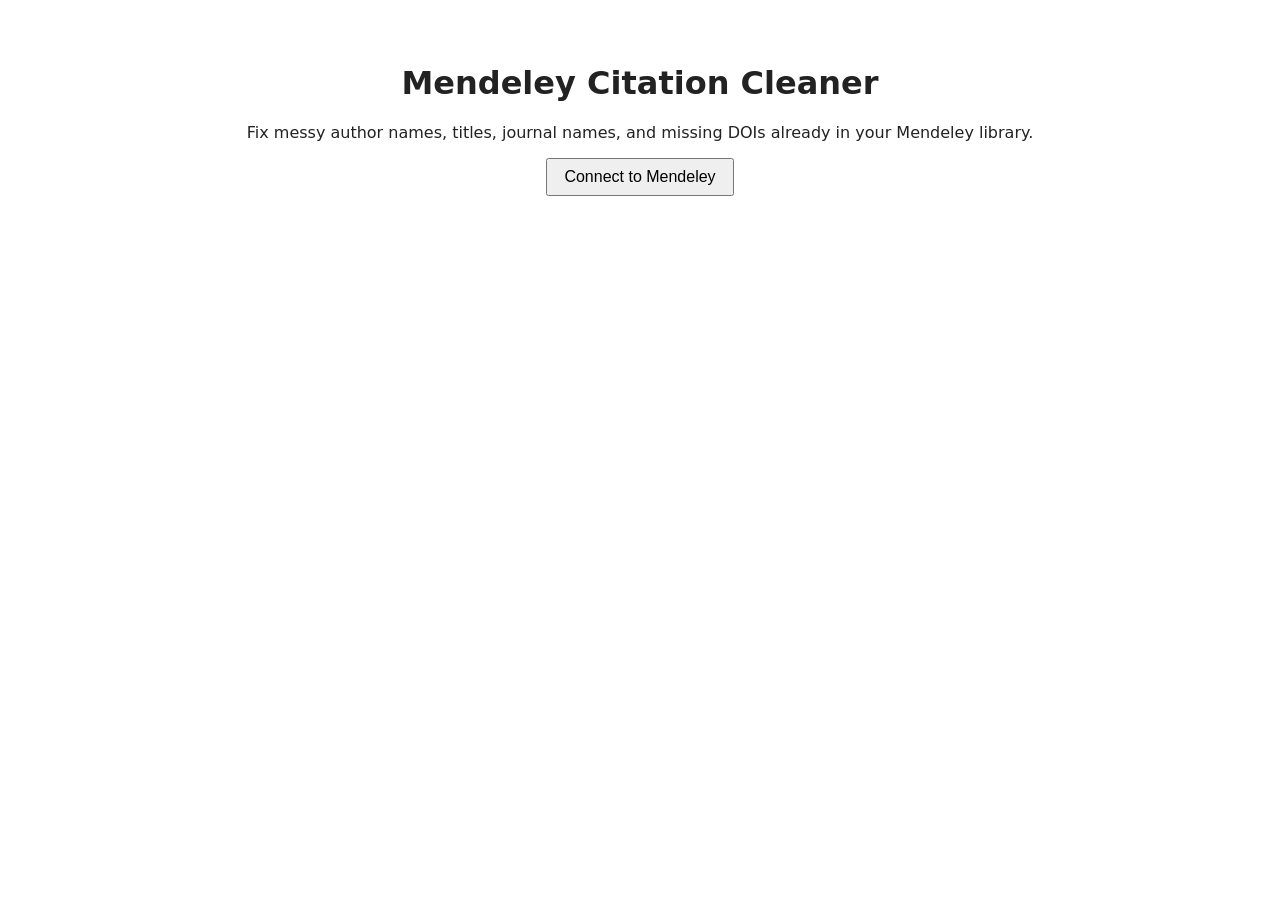
==== index.html @ 744cd897 "Build core tool through M6a (author correction + confidence tiers) Implements the full working pipel" ====
<!DOCTYPE html>
<html lang="en">
<head>
  <meta charset="UTF-8">
  <meta name="viewport" content="width=device-width, initial-scale=1">
  <title>Mendeley Citation Cleaner</title>
  <link rel="stylesheet" href="css/style.css">
</head>
<body>
  <main class="login-screen">
    <h1>Mendeley Citation Cleaner</h1>
    <p>Fix messy author names, titles, journal names, and missing DOIs already in your Mendeley library.</p>
    <button id="connect-btn">Connect to Mendeley</button>
    <p id="error-msg" class="error" hidden></p>
  </main>
  <script type="module" src="js/index-page.js"></script>
</body>
</html>
---- css/style.css ----
body {
  font-family: system-ui, sans-serif;
  max-width: 900px;
  margin: 2rem auto;
  padding: 0 1rem;
  color: #222;
}

header {
  display: flex;
  justify-content: space-between;
  align-items: center;
}

.login-screen {
  text-align: center;
  margin-top: 4rem;
}

button {
  font-size: 1rem;
  padding: 0.5rem 1rem;
  cursor: pointer;
}

.error {
  color: #b00020;
}

table {
  width: 100%;
  border-collapse: collapse;
  margin-top: 1rem;
}

th, td {
  text-align: left;
  padding: 0.5rem;
  border-bottom: 1px solid #ddd;
}

.flagged-row {
  cursor: pointer;
}

.flagged-row:hover {
  background: #f5f5f5;
}

#diff-panel {
  margin-top: 1.5rem;
  padding: 1rem;
  border: 1px solid #ddd;
  border-radius: 4px;
}

.diff-field {
  margin-bottom: 1rem;
}

.diff-field input[type="text"] {
  width: 100%;
  max-width: 500px;
  padding: 0.3rem;
}

.source-note {
  color: #666;
  font-size: 0.85rem;
}

.decision-status {
  margin-left: 0.5rem;
  font-style: italic;
}

#apply-section {
  margin-top: 1.5rem;
  padding: 1rem;
  border: 1px solid #ddd;
  border-radius: 4px;
}

#style-section {
  margin-top: 1.5rem;
  padding: 1rem;
  border: 1px solid #ddd;
  border-radius: 4px;
}

.style-form label {
  display: inline-block;
  margin-right: 1.5rem;
  margin-bottom: 0.5rem;
}

.tier-badge {
  display: inline-block;
  padding: 0.1rem 0.4rem;
  border-radius: 3px;
  font-size: 0.75rem;
  font-weight: bold;
  color: #fff;
}

.tier-auto {
  background: #2e7d32;
}

.tier-needs-review {
  background: #f57c00;
}

.tier-must-review {
  background: #b00020;
}

.risk-warning {
  background: #fff3e0;
  border-left: 4px solid #b00020;
  padding: 0.5rem;
  margin: 0.5rem 0;
}
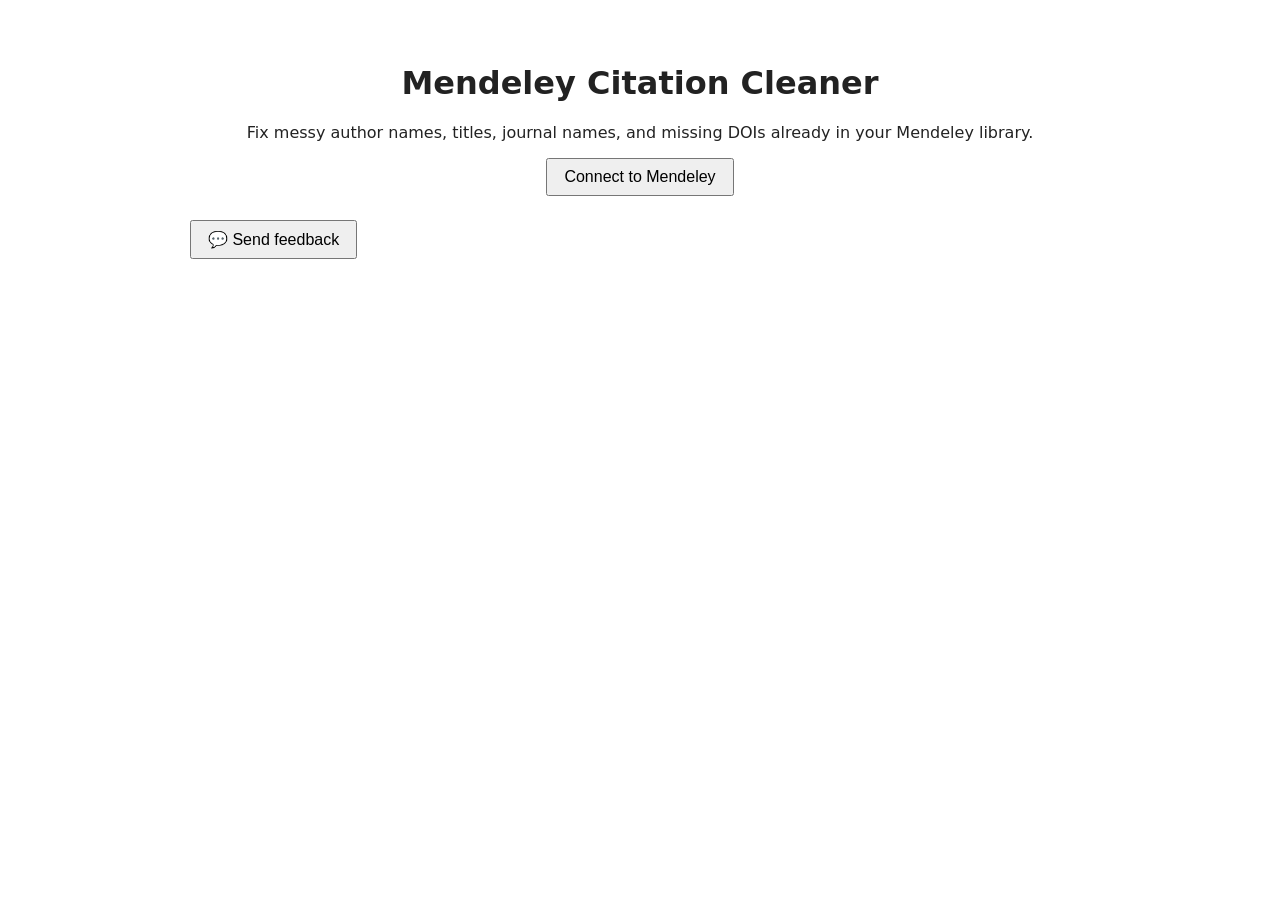
==== commit a3c735d7: "Show feedback form on the landing page too" ====
--- a/index.html
+++ b/index.html
@@ -13,6 +13,11 @@
     <button id="connect-btn">Connect to Mendeley</button>
     <p id="error-msg" class="error" hidden></p>
   </main>
+
+  <section id="feedback-section">
+    <div id="feedback-container"></div>
+  </section>
+
   <script type="module" src="js/index-page.js"></script>
 </body>
 </html>
--- a/css/style.css
+++ b/css/style.css
@@ -121,3 +121,91 @@
   padding: 0.5rem;
   margin: 0.5rem 0;
 }
+
+.verify-link {
+  margin-left: 0.5rem;
+  font-size: 0.9rem;
+  white-space: nowrap;
+}
+
+.casing-buttons {
+  margin-top: 0.4rem;
+}
+
+.casing-buttons button {
+  font-size: 0.85rem;
+  padding: 0.2rem 0.6rem;
+  margin-right: 0.4rem;
+}
+
+.recheck-btn {
+  font-size: 0.85rem;
+  padding: 0.2rem 0.6rem;
+}
+
+.verify-field {
+  background: #f7f9fc;
+  border-left: 3px solid #90a4ae;
+  padding: 0.5rem 0.75rem;
+  border-radius: 3px;
+}
+
+.verify-note {
+  font-size: 0.8rem;
+  font-weight: normal;
+  font-style: italic;
+  color: #667;
+}
+
+.pdf-viewer {
+  margin-top: 1rem;
+  border-top: 1px solid #ddd;
+  padding-top: 1rem;
+}
+
+.pdf-output {
+  margin-top: 0.5rem;
+}
+
+.pdf-canvas {
+  max-width: 100%;
+  height: auto;
+  border: 1px solid #ccc;
+}
+
+#feedback-section {
+  margin-top: 1.5rem;
+}
+
+.feedback-panel {
+  margin-top: 0.75rem;
+  padding: 1rem;
+  border: 1px solid #ddd;
+  border-radius: 4px;
+  max-width: 500px;
+}
+
+.feedback-row {
+  display: block;
+  margin-bottom: 0.75rem;
+}
+
+.feedback-row span {
+  display: block;
+  font-size: 0.9rem;
+  margin-bottom: 0.2rem;
+}
+
+.feedback-row input,
+.feedback-row textarea {
+  width: 100%;
+  padding: 0.35rem;
+  box-sizing: border-box;
+  font-family: inherit;
+}
+
+.feedback-status {
+  margin-top: 0.5rem;
+  font-style: italic;
+  color: #446;
+}
